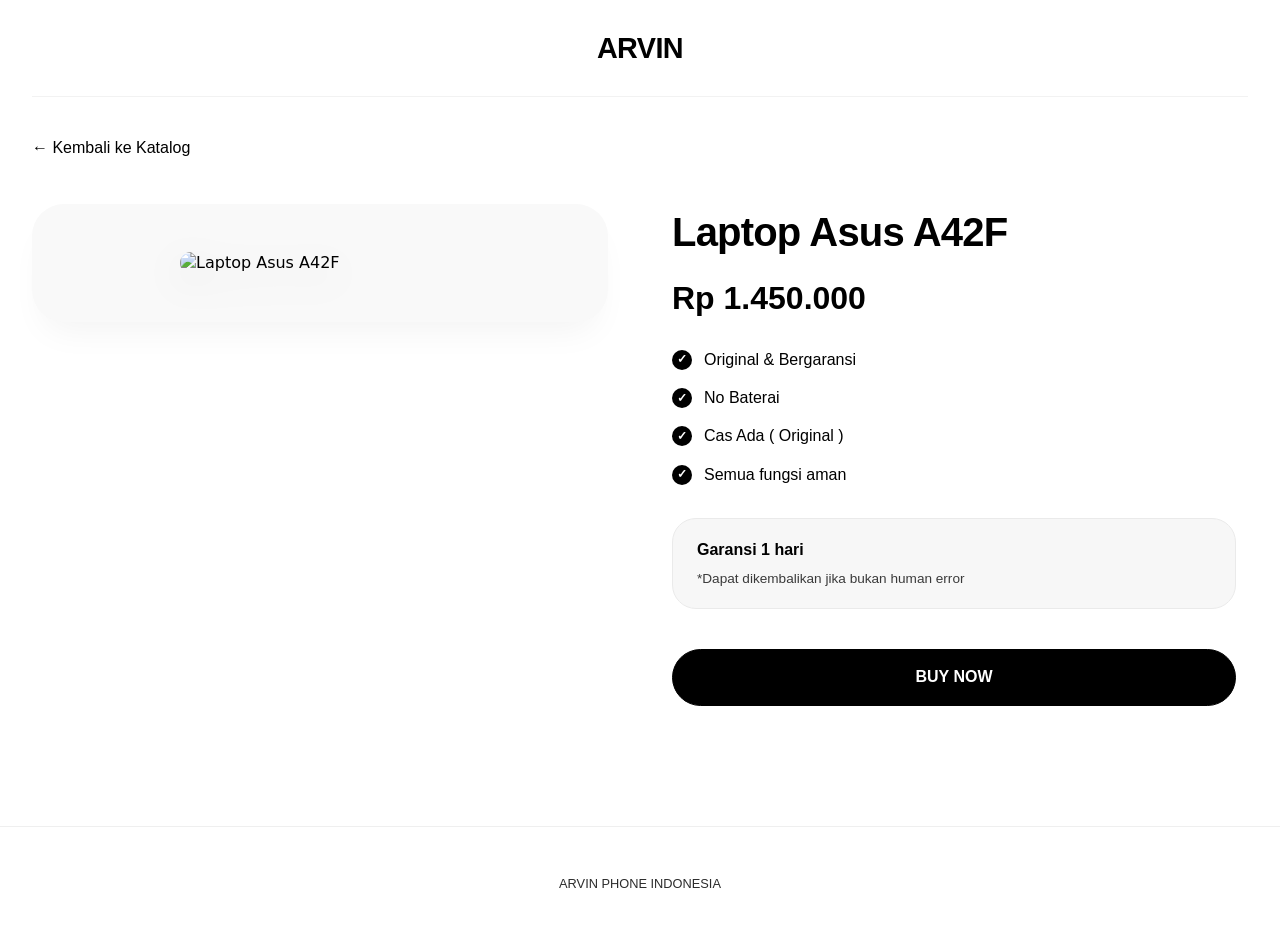
==== product.html @ 7cb50eee "Add files via upload" ====
<!DOCTYPE html>
<html lang="id">
<head>
    <meta charset="UTF-8">
    <meta name="viewport" content="width=device-width, initial-scale=1.0, viewport-fit=cover">
    <title>Detail Produk | ARVIN</title>
    <style>
        * {
            margin: 0;
            padding: 0;
            box-sizing: border-box;
        }

        body {
            background-color: #FFFFFF;
            color: #000000;
            font-family: 'Inter', 'Poppins', system-ui, -apple-system, BlinkMacSystemFont, 'Segoe UI', sans-serif;
            line-height: 1.4;
        }

        @import url('https://fonts.googleapis.com/css2?family=Inter:opsz,wght@14..32,300;14..32,400;14..32,500;14..32,600;14..32,700&family=Poppins:wght@400;500;600;700;800&display=swap');

        @keyframes fadeUp {
            0% {
                opacity: 0;
                transform: translateY(24px);
            }
            100% {
                opacity: 1;
                transform: translateY(0);
            }
        }

        .container {
            max-width: 1280px;
            margin: 0 auto;
            padding: 0 32px;
        }

        .navbar {
            display: flex;
            justify-content: center;
            align-items: center;
            padding: 28px 0;
            border-bottom: 1px solid rgba(0,0,0,0.05);
            margin-bottom: 40px;
        }

        .logo {
            font-family: 'Poppins', sans-serif;
            font-weight: 700;
            font-size: 1.8rem;
            letter-spacing: -0.02em;
            text-decoration: none;
            color: #000;
            transition: opacity 0.2s ease;
        }
        .logo:hover {
            opacity: 0.7;
        }

        .product-grid {
            display: grid;
            grid-template-columns: 1fr 1fr;
            gap: 64px;
            align-items: start;
            padding: 20px 0 80px;
            animation: fadeUp 0.6s ease-out forwards;
        }

        .product-image {
            background: #F9F9F9;
            border-radius: 32px;
            padding: 48px 24px;
            display: flex;
            align-items: center;
            justify-content: center;
            box-shadow: 0 20px 35px -12px rgba(0,0,0,0.05);
            transition: transform 0.3s ease;
        }
        .product-image:hover {
            transform: scale(0.99);
        }
        .product-image img {
            max-width: 100%;
            width: 280px;
            height: auto;
            border-radius: 28px;
            filter: drop-shadow(0 12px 18px rgba(0,0,0,0.1));
        }

        .product-info {
            padding-right: 12px;
        }
        .product-name {
            font-family: 'Poppins', sans-serif;
            font-size: 2.5rem;
            font-weight: 700;
            letter-spacing: -0.02em;
            margin-bottom: 16px;
        }
        .product-price {
            font-family: 'Inter', sans-serif;
            font-size: 2rem;
            font-weight: 700;
            margin-bottom: 28px;
        }
        .desc-list {
            list-style: none;
            margin: 28px 0 32px;
        }
        .desc-list li {
            display: flex;
            align-items: center;
            gap: 12px;
            margin-bottom: 16px;
            font-family: 'Inter', sans-serif;
            font-size: 1rem;
            font-weight: 500;
        }
        .desc-list li::before {
            content: "✓";
            display: inline-flex;
            align-items: center;
            justify-content: center;
            background: #000;
            color: white;
            width: 20px;
            height: 20px;
            border-radius: 50%;
            font-size: 12px;
            font-weight: bold;
        }
        .warranty-box {
            background: #F7F7F7;
            border-radius: 24px;
            padding: 20px 24px;
            margin: 32px 0 40px;
            border: 1px solid #eaeaea;
        }
        .warranty-box p {
            font-family: 'Inter', sans-serif;
            font-weight: 600;
            margin-bottom: 8px;
            font-size: 1rem;
        }
        .warranty-box small {
            font-family: 'Inter', sans-serif;
            font-weight: 400;
            font-size: 0.85rem;
            color: #3a3a3a;
            display: block;
        }
        .btn-buy {
            display: inline-block;
            background: #000;
            color: #fff;
            font-family: 'Inter', sans-serif;
            font-weight: 600;
            font-size: 1rem;
            padding: 16px 40px;
            border-radius: 44px;
            text-decoration: none;
            transition: all 0.25s ease;
            border: 1px solid #000;
            width: 100%;
            text-align: center;
        }
        .btn-buy:hover {
            background: #fff;
            color: #000;
            box-shadow: 0 10px 18px rgba(0,0,0,0.05);
            transform: translateY(-2px);
        }

        .back-link {
            display: inline-block;
            margin-bottom: 24px;
            font-family: 'Inter', sans-serif;
            text-decoration: none;
            color: #000;
            font-weight: 500;
            transition: opacity 0.2s;
        }
        .back-link:hover {
            opacity: 0.6;
        }

        .footer {
            text-align: center;
            padding: 48px 20px 40px;
            border-top: 1px solid #efefef;
            margin-top: 40px;
            font-family: 'Inter', sans-serif;
            font-size: 0.8rem;
            color: #2c2c2c;
        }

        @media (max-width: 880px) {
            .product-grid {
                grid-template-columns: 1fr;
                gap: 40px;
            }
            .container {
                padding: 0 24px;
            }
            .product-name {
                font-size: 1.8rem;
            }
            .product-price {
                font-size: 1.6rem;
            }
        }
        @media (max-width: 540px) {
            .navbar {
                padding: 20px 0;
            }
        }
    </style>
</head>
<body>

<div class="container">
    <nav class="navbar">
        <a href="index.html" class="logo">ARVIN</a>
    </nav>

    <a href="catalog.html" class="back-link">← Kembali ke Katalog</a>

    <div class="product-grid" id="productDetail">
        <div class="product-image">
            <img id="productImg" src="https://www.netcomputer.id/wp-content/uploads/2022/06/20220613_185123.jpg" alt="Laptop Asus A42F">
        </div>
        <div class="product-info">
            <h1 class="product-name" id="productName">Laptop Asus A42F</h1>
            <div class="product-price" id="productPrice">Rp 1.450.000</div>
            <ul class="desc-list" id="productFeatures">
                <li>Original & Bergaransi</li>
                <li>No Baterai</li>
                <li>Cas Ada ( Original )</li>
                <li>Semua fungsi aman</li>
            </ul>
            <div class="warranty-box">
                <p>Garansi 1 hari</p>
                <small>*Dapat dikembalikan jika bukan human error</small>
            </div>
            <a href="#" id="buyNowBtn" class="btn-buy">BUY NOW</a>
        </div>
    </div>
</div>

<footer class="footer">
    ARVIN PHONE INDONESIA
</footer>

<script>
    // Data produk (1 produk saja)
    const products = {
        1: {
            name: "Laptop Asus A42F",
            price: "Rp 1.450.000",
            image: "https://www.netcomputer.id/wp-content/uploads/2022/06/20220613_185123.jpg",
            features: [
                "Original & Bergaransi",
                "No Baterai",
                "Cas Ada ( Original )",
                "Semua fungsi aman"
            ],
            warranty: "Garansi 1 hari",
            warrantyNote: "*Dapat dikembalikan jika bukan human error,
            waMessage: "Halo ARVIN, saya ingin membeli Laptop Asus A42F"
        }
    };

    // Ambil parameter ID dari URL
    const urlParams = new URLSearchParams(window.location.search);
    const productId = urlParams.get('id');

    let currentProduct = products[1]; // default

    if (productId && products[productId]) {
        currentProduct = products[productId];
    }

    // Update DOM dengan data produk
    document.getElementById('productName').innerText = currentProduct.name;
    document.getElementById('productPrice').innerText = currentProduct.price;
    document.getElementById('productImg').src = currentProduct.image;
    document.getElementById('productImg').alt = currentProduct.name;

    // Update features list
    const featuresList = document.getElementById('productFeatures');
    featuresList.innerHTML = '';
    currentProduct.features.forEach(feature => {
        const li = document.createElement('li');
        li.innerText = feature;
        featuresList.appendChild(li);
    });

    // Update warranty box
    const warrantyBox = document.querySelector('.warranty-box');
    warrantyBox.innerHTML = `
        <p>✓ ${currentProduct.warranty}</p>
        <small>${currentProduct.warrantyNote}</small>
    `;

    // Set tombol WhatsApp
    const buyBtn = document.getElementById('buyNowBtn');
    const phoneNumber = '62895611324747';
    const waMessage = encodeURIComponent(currentProduct.waMessage);
    buyBtn.href = `https://wa.me/${phoneNumber}?text=${waMessage}`;
</script>

</body>
</html>
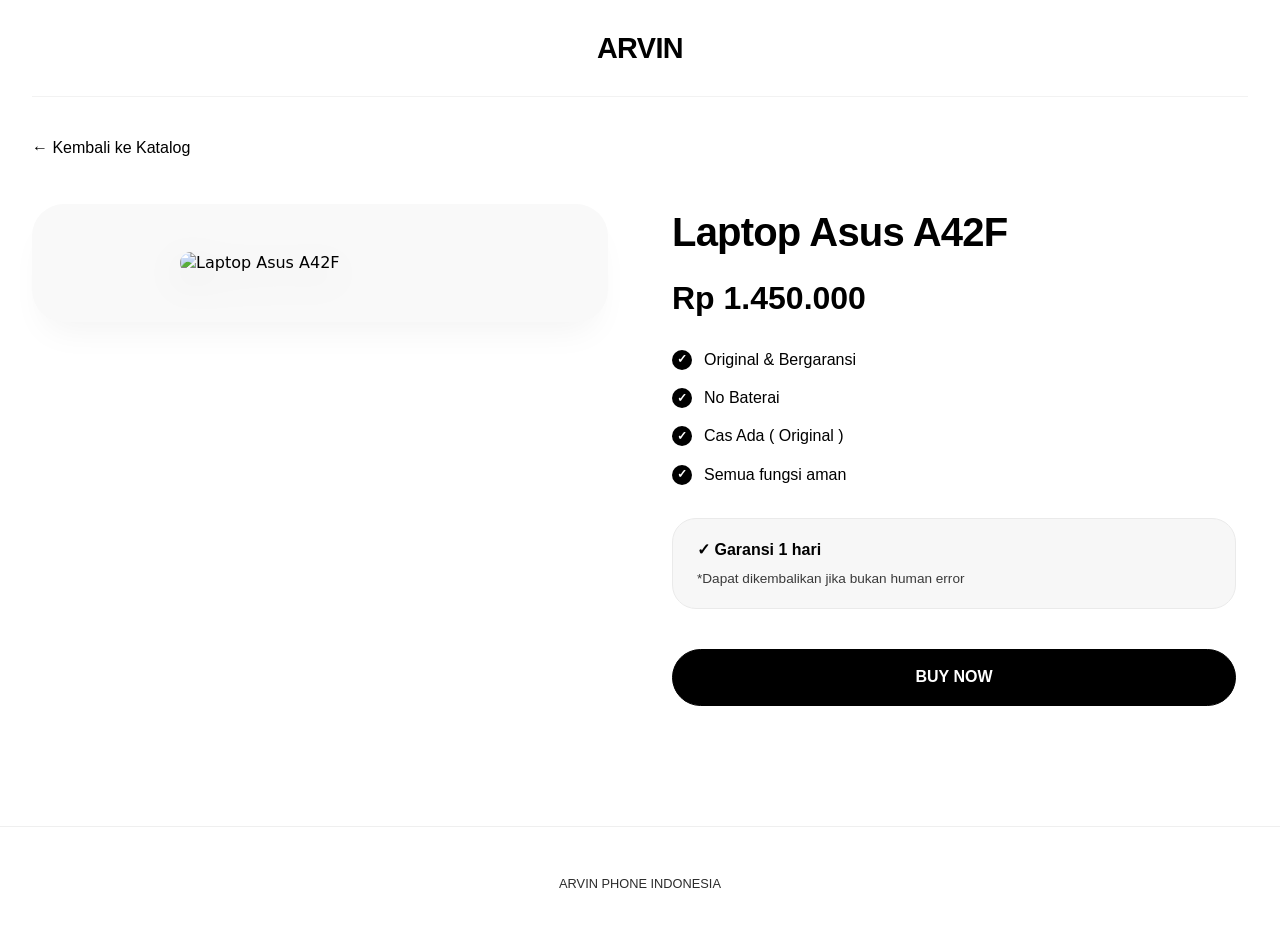
==== commit ddd8ca8b: "Update product.html" ====
--- a/product.html
+++ b/product.html
@@ -267,7 +267,7 @@
                 "Semua fungsi aman"
             ],
             warranty: "Garansi 1 hari",
-            warrantyNote: "*Dapat dikembalikan jika bukan human error,
+            warrantyNote: "*Dapat dikembalikan jika bukan human error",
             waMessage: "Halo ARVIN, saya ingin membeli Laptop Asus A42F"
         }
     };
@@ -312,4 +312,4 @@
 </script>
 
 </body>
-</html>+</html>
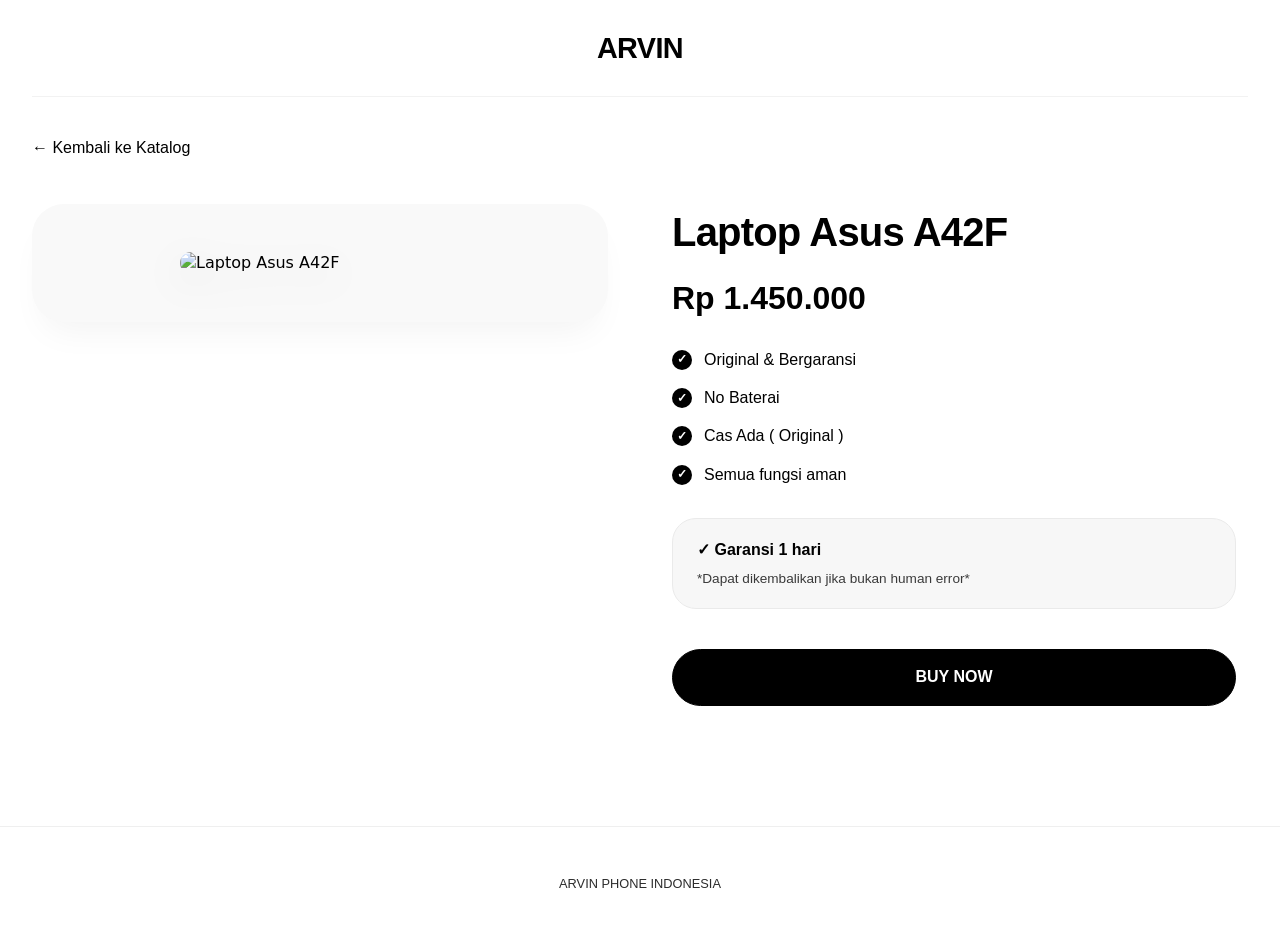
==== commit 8af9ca16: "Update product.html" ====
--- a/product.html
+++ b/product.html
@@ -267,7 +267,7 @@
                 "Semua fungsi aman"
             ],
             warranty: "Garansi 1 hari",
-            warrantyNote: "*Dapat dikembalikan jika bukan human error",
+            warrantyNote: "*Dapat dikembalikan jika bukan human error*",
             waMessage: "Halo ARVIN, saya ingin membeli Laptop Asus A42F"
         }
     };
